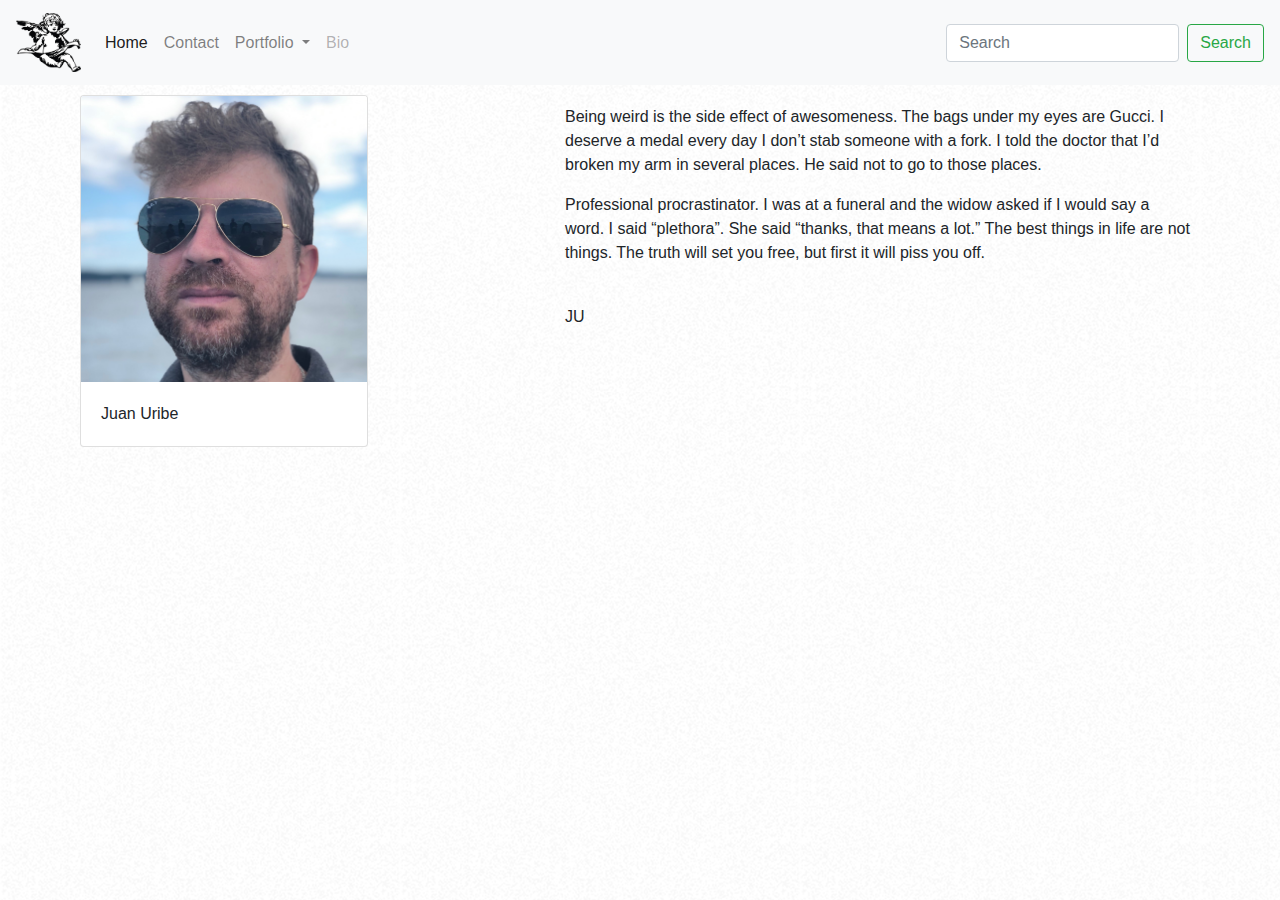
==== index.html @ 4603119d "index added, struggling with links" ====
<!DOCTYPE html>
<html lang="en">

<head>
    <meta charset="UTF-8">
    <meta name="viewport" content="width=device-width, initial-scale=1.0">
    <meta http-equiv="X-UA-Compatible" content="ie=edge">
    <link href="https://stackpath.bootstrapcdn.com/bootstrap/4.3.1/css/bootstrap.min.css" rel="stylesheet"
        integrity="sha384-ggOyR0iXCbMQv3Xipma34MD+dH/1fQ784/j6cY/iJTQUOhcWr7x9JvoRxT2MZw1T" crossorigin="anonymous">
    <link rel="stylesheet" href="style.css">
    <title>Juan Uribe</title>
</head>

<body>
    <nav class="navbar navbar-expand-lg navbar-light bg-light">
        <a class="navbar-brand" href="#"><img src="logo.png" width="65px"></a>
        <button class="navbar-toggler" type="button" data-toggle="collapse" data-target="#navbarSupportedContent"
            aria-controls="navbarSupportedContent" aria-expanded="false" aria-label="Toggle navigation">
            <span class="navbar-toggler-icon"></span>
        </button>

        <div class="collapse navbar-collapse" id="navbarSupportedContent">
            <ul class="navbar-nav mr-auto">
                <li class="nav-item active">
                    <a class="nav-link" href="index.html">Home <span class="sr-only">(current)</span></a>
                </li>
                <li class="nav-item">
                    <a class="nav-link" href="contact.html">Contact</a>
                </li>
                <li class="nav-item dropdown">
                    <a class="nav-link dropdown-toggle" href="#" id="navbarDropdown" role="button"
                        data-toggle="dropdown" aria-haspopup="true" aria-expanded="false">
                        Portfolio
                    </a>
                    <div class="dropdown-menu" aria-labelledby="navbarDropdown">
                        <a class="dropdown-item" href="#">Action</a>
                        <a class="dropdown-item" href="#">Another action</a>
                        <div class="dropdown-divider"></div>
                        <a class="dropdown-item" href="#">Something else here</a>
                    </div>
                </li>
                <li class="nav-item">
                    <a class="nav-link disabled" href="#" tabindex="-1" aria-disabled="true">Bio</a>
                </li>
            </ul>
            <form class="form-inline my-2 my-lg-0">
                <input class="form-control mr-sm-2" type="search" placeholder="Search" aria-label="Search">
                <button class="btn btn-outline-success my-2 my-sm-0" type="submit">Search</button>
            </form>
        </div>
    </nav>
    <div class="container">
        <div class="row">
            <div class="col-sm-5">
                <div class="card" style="width: 18rem;">
                    <img src="Juan.jpeg" class="card-img-top" alt="Juan">
                    <div class="card-body">
                        <p class="card-text">Juan Uribe</p>
                    </div>
                </div>
            </div>
            <div class="col-sm-7">
                <p>
                    Being weird is the side effect of awesomeness. The bags under my eyes are Gucci. I deserve a medal
                    every day I don’t stab someone with a fork. I told the doctor that I’d broken my arm in several
                    places. He said not to go to those places.
                </p>
                <p> Professional procrastinator. I was at a funeral and
                    the
                    widow asked if I would say a word. I said “plethora”. She said “thanks, that
                    means a lot.” The best things in life are not things. The truth will set you free, but first it
                    will piss you off.
                </p>
                <br>
                <p>
                    JU
                </p>

            </div>
        </div>
    </div>

</body>


</html>
---- style.css ----
.col-sm-7{
    padding: 20px;
}
.col-sm-5{
    padding: 10px;
}
body{
    background-image:url("stone.png");
}
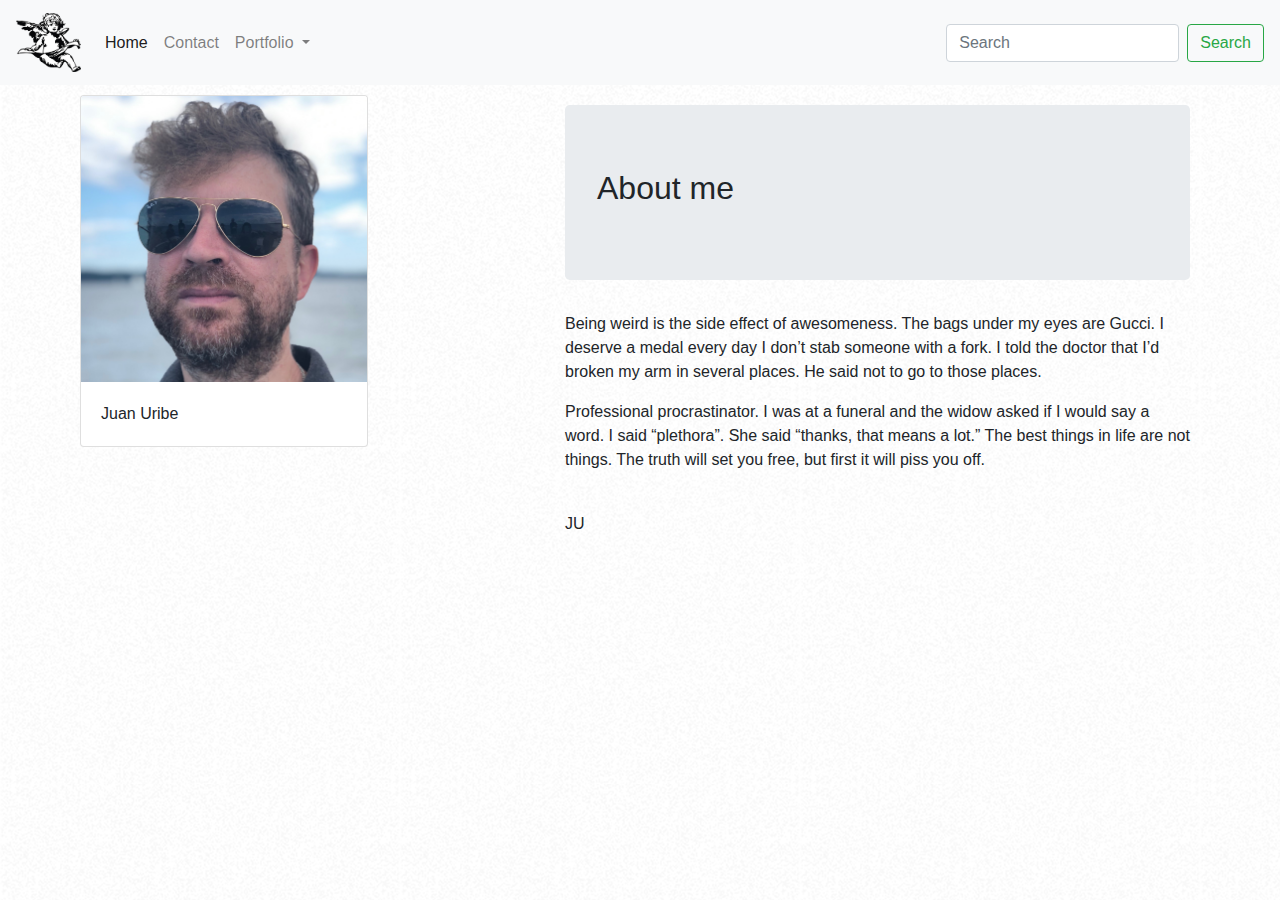
==== commit deef0e33: "collapsed navbar works on responsive mode" ====
--- a/index.html
+++ b/index.html
@@ -13,7 +13,7 @@
 
 <body>
     <nav class="navbar navbar-expand-lg navbar-light bg-light">
-        <a class="navbar-brand" href="#"><img src="logo.png" width="65px"></a>
+        <a class="navbar-brand" href="index.html"><img src="logo.png" width="65px"></a>
         <button class="navbar-toggler" type="button" data-toggle="collapse" data-target="#navbarSupportedContent"
             aria-controls="navbarSupportedContent" aria-expanded="false" aria-label="Toggle navigation">
             <span class="navbar-toggler-icon"></span>
@@ -39,9 +39,6 @@
                         <a class="dropdown-item" href="#">Something else here</a>
                     </div>
                 </li>
-                <li class="nav-item">
-                    <a class="nav-link disabled" href="#" tabindex="-1" aria-disabled="true">Bio</a>
-                </li>
             </ul>
             <form class="form-inline my-2 my-lg-0">
                 <input class="form-control mr-sm-2" type="search" placeholder="Search" aria-label="Search">
@@ -60,6 +57,11 @@
                 </div>
             </div>
             <div class="col-sm-7">
+                <div class="jumbotron">
+                    <h2>
+                        About me
+                    </h2>
+                </div>
                 <p>
                     Being weird is the side effect of awesomeness. The bags under my eyes are Gucci. I deserve a medal
                     every day I don’t stab someone with a fork. I told the doctor that I’d broken my arm in several
@@ -79,7 +81,15 @@
             </div>
         </div>
     </div>
-
+    <script src="https://code.jquery.com/jquery-3.3.1.slim.min.js"
+        integrity="sha384-q8i/X+965DzO0rT7abK41JStQIAqVgRVzpbzo5smXKp4YfRvH+8abtTE1Pi6jizo"
+        crossorigin="anonymous"></script>
+    <script src="https://cdnjs.cloudflare.com/ajax/libs/popper.js/1.14.7/umd/popper.min.js"
+        integrity="sha384-UO2eT0CpHqdSJQ6hJty5KVphtPhzWj9WO1clHTMGa3JDZwrnQq4sF86dIHNDz0W1"
+        crossorigin="anonymous"></script>
+    <script src="https://stackpath.bootstrapcdn.com/bootstrap/4.3.1/js/bootstrap.min.js"
+        integrity="sha384-JjSmVgyd0p3pXB1rRibZUAYoIIy6OrQ6VrjIEaFf/nJGzIxFDsf4x0xIM+B07jRM"
+        crossorigin="anonymous"></script>
 </body>
 
 
--- a/style.css
+++ b/style.css
@@ -6,4 +6,7 @@
 }
 body{
     background-image:url("stone.png");
-}+}
+#exampleInputmessage{
+    height: 250px;
+}
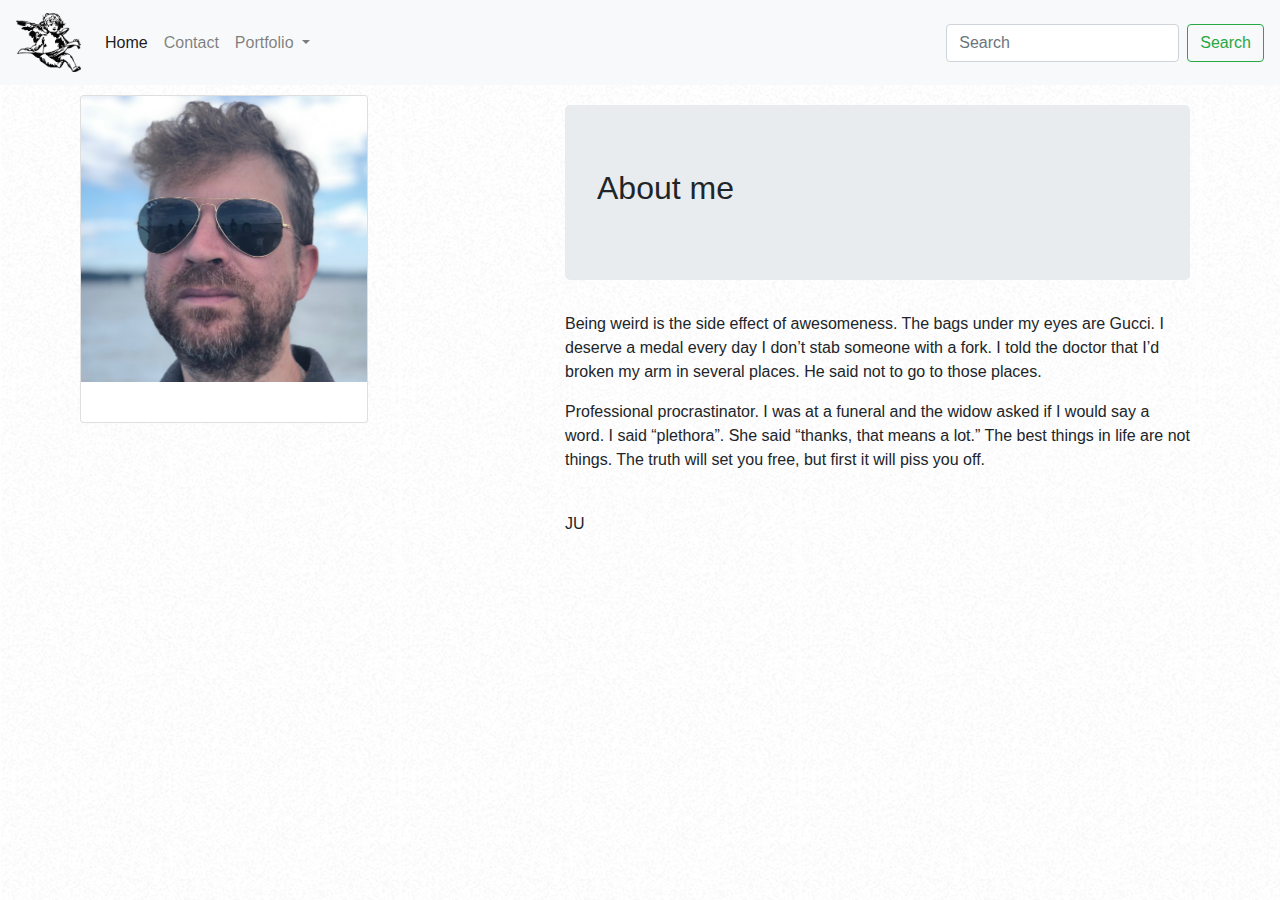
==== commit 12814c6b: "all links working, two types of portfolio" ====
--- a/index.html
+++ b/index.html
@@ -33,10 +33,8 @@
                         Portfolio
                     </a>
                     <div class="dropdown-menu" aria-labelledby="navbarDropdown">
-                        <a class="dropdown-item" href="#">Action</a>
-                        <a class="dropdown-item" href="#">Another action</a>
-                        <div class="dropdown-divider"></div>
-                        <a class="dropdown-item" href="#">Something else here</a>
+                        <a class="dropdown-item" href="portfolio.html">Front End</a>
+                        <a class="dropdown-item" href="portfolio2.html">Back End</a>
                     </div>
                 </li>
             </ul>
@@ -52,7 +50,7 @@
                 <div class="card" style="width: 18rem;">
                     <img src="Juan.jpeg" class="card-img-top" alt="Juan">
                     <div class="card-body">
-                        <p class="card-text">Juan Uribe</p>
+                        <!-- <p class="card-text">Juan Uribe</p> -->
                     </div>
                 </div>
             </div>
